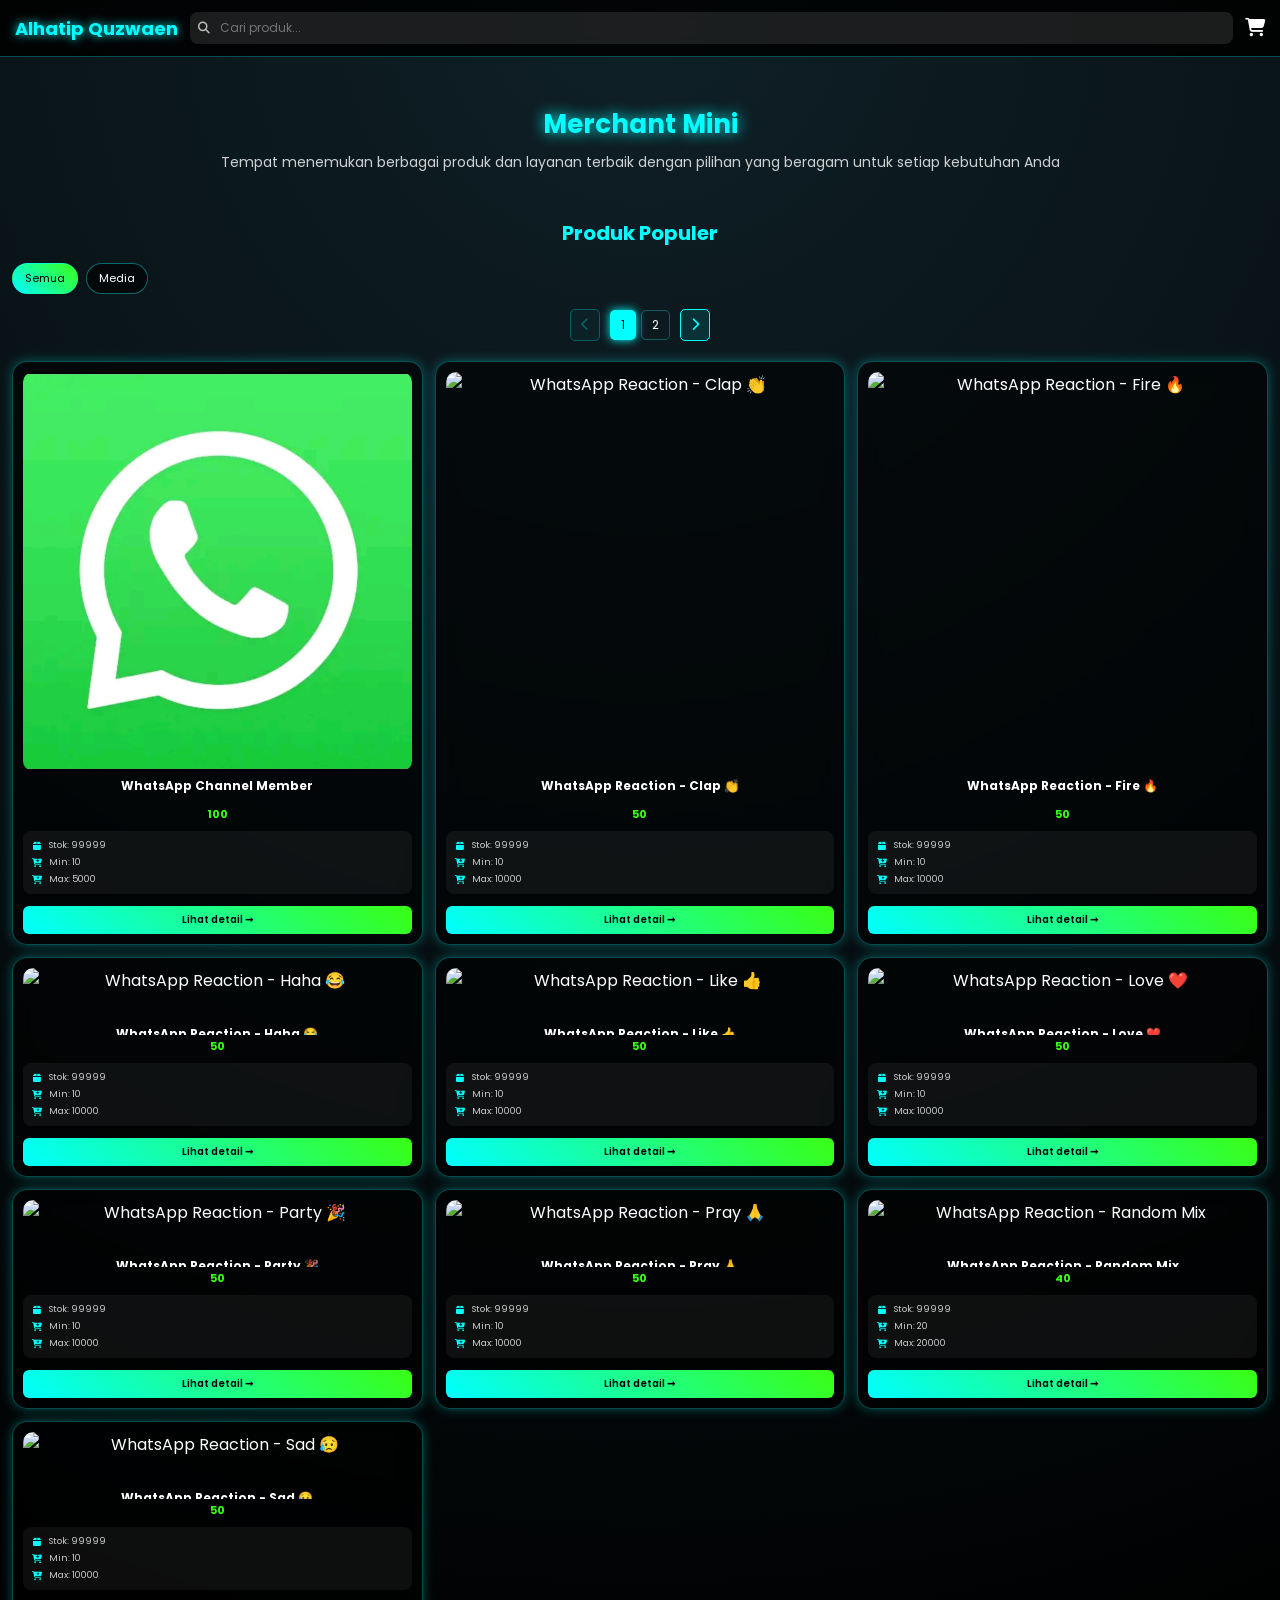
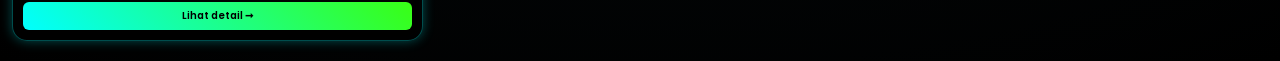
==== pages/merchant/index.html @ f5bba888 "first commit" ====
<!DOCTYPE html>
<html lang="id">
    <head>
        <meta charset="UTF-8">
        <meta name="viewport" content="width=device-width, initial-scale=1.0">
        <title>Alhatip Quzwaen | Merchant Mini</title>
        <link rel="icon" type="image/png" href="../../assets/img/merchant-favicon.png">
        <link href="https://fonts.googleapis.com/css2?family=Poppins:wght@300;400;600;700&display=swap" rel="stylesheet">
        <link rel="stylesheet" href="https://cdnjs.cloudflare.com/ajax/libs/font-awesome/6.5.0/css/all.min.css">
        <link rel="stylesheet" href="../../assets/css/merchant-style.css">
    </head>

    <body>
        <header>
            <div class="logo">Alhatip Quzwaen</div>
            <div class="search-box">
                <i class="fa-solid fa-search"></i>
                <input type="text" id="searchInput" placeholder="Cari produk...">
            </div>
            <i class="fa-solid fa-cart-shopping header-icon"></i>
        </header>

        <main>
            <section class="hero">
                <h1>Merchant Mini</h1>
                <p>Tempat menemukan berbagai produk dan layanan terbaik dengan pilihan yang beragam untuk setiap kebutuhan Anda</p>
            </section>

            <h2 class="section-title">Produk Populer</h2>

            <div class="filter-bar">
                <button class="filter-btn active" data-filter="all">Semua</button>
                <button class="filter-btn" data-filter="media">Media</button>
            </div>

            <div class="pagination-container">
                <button id="prevPage" class="pag-btn"><i class="fa-solid fa-chevron-left"></i></button>
                <div id="pageNumbers" class="page-numbers"></div>
                <button id="nextPage" class="pag-btn"><i class="fa-solid fa-chevron-right"></i></button>
            </div>

            <section class="products" id="productList"></section>
        </main>

        <script src="../../assets/js/merchant-script.js"></script>
    </body>
</html>
---- assets/css/merchant-style.css ----
* {
    margin: 0;
    padding: 0;
    box-sizing: border-box;
    font-family: 'Poppins', sans-serif;
}

body {
    display: flex;
    flex-direction: column;
    min-height: 100vh;
    padding-top: 70px;
    background: radial-gradient(circle at top, #0f2027, #000000);
    color: white;
}

main {
    flex: 1;
}

header {
    position: fixed;
    top: 0;
    left: 0;
    z-index: 1000;
    display: flex;
    align-items: center;
    justify-content: space-between;
    width: 100%;
    padding: 12px 15px;
    background: rgba(0, 0, 0, 0.85);
    backdrop-filter: blur(10px);
    border-bottom: 1px solid rgba(0, 255, 255, 0.3);
}

.logo {
    font-size: 18px;
    font-weight: 700;
    color: #00ffff;
    text-shadow: 0 0 10px #00ffff;
}

.search-box {
    position: relative;
    flex: 1;
    margin: 0 12px;
}

.search-box input {
    width: 100%;
    padding: 7px 10px 7px 30px;
    font-size: 12px;
    color: white;
    background: rgba(255, 255, 255, 0.1);
    border: none;
    border-radius: 8px;
    outline: none;
}

.search-box i {
    position: absolute;
    top: 50%;
    left: 8px;
    font-size: 12px;
    opacity: 0.7;
    transform: translateY(-50%);
}

.header-icon {
    font-size: 18px;
    color: white;
    cursor: pointer;
}

.hero {
    padding: 35px 20px;
    text-align: center;
}

.hero h1 {
    margin-bottom: 8px;
    font-size: 26px;
    color: #00ffff;
    text-shadow: 0 0 15px #00ffff;
}

.hero p {
    font-size: 14px;
    opacity: 0.8;
}

.section-title {
    margin-top: 10px;
    margin-bottom: 15px;
    font-size: 20px;
    color: #00ffff;
    text-align: center;
}

.filter-bar {
    display: flex;
    gap: 8px;
    padding: 0 12px;
    margin-bottom: 15px;
    overflow-x: auto;
    scroll-behavior: smooth;
    scrollbar-width: none;
    -webkit-overflow-scrolling: touch;
}

.filter-bar::-webkit-scrollbar {
    display: none;
}

.filter-btn {
    flex-shrink: 0;
    padding: 6px 12px;
    font-size: 11px;
    color: white;
    background: rgba(0, 0, 0, 0.6);
    border: 1px solid rgba(0, 255, 255, 0.4);
    border-radius: 20px;
    cursor: pointer;
    transition: 0.3s;
}

.filter-btn.active {
    color: black;
    background: linear-gradient(45deg, #00ffff, #39ff14);
}

.pagination-container {
    display: flex;
    justify-content: center;
    align-items: center;
    gap: 10px;
    margin-bottom: 20px;
}

.pag-btn {
    background: rgba(0, 255, 255, 0.1);
    border: 1px solid #00ffff;
    color: #00ffff;
    padding: 5px 10px;
    border-radius: 5px;
    cursor: pointer;
    transition: 0.3s;
}

.pag-btn:disabled {
    opacity: 0.3;
    cursor: not-allowed;
}

.page-numbers {
    display: flex;
    gap: 5px;
}

.page-num {
    background: none;
    border: 1px solid rgba(0, 255, 255, 0.3);
    color: white;
    padding: 5px 10px;
    cursor: pointer;
    border-radius: 5px;
    font-size: 12px;
}

.page-num.active {
    background: #00ffff;
    color: black;
    box-shadow: 0 0 10px #00ffff;
}

.products {
    display: grid;
    grid-template-columns: repeat(3, 1fr);
    gap: 12px;
    padding: 0 12px 20px;
}

.product-card {
    display: flex;
    flex-direction: column;
    padding: 10px;
    text-align: center;
    background: rgba(0, 0, 0, 0.6);
    backdrop-filter: blur(10px);
    border: 1px solid rgba(0, 255, 255, 0.3);
    border-radius: 15px;
    box-shadow: 0 0 12px rgba(0, 255, 255, 0.3);
    transition: 0.3s;
}

.product-card:hover {
    box-shadow: 0 0 20px #00ffff;
    transform: translateY(-4px);
}

.product-card img {
    width: 100%;
    height: 100%;
    margin-bottom: 6px;
    object-fit: cover;
    border-radius: 10px;
}

.product-card h3 {
    display: -webkit-box;
    height: 36px;
    margin-bottom: 3px;
    overflow: hidden;
    font-size: 12px;
    -webkit-line-clamp: 2;
    -webkit-box-orient: vertical;
}

.price {
    margin-bottom: 8px;
    font-size: 11px;
    font-weight: 700;
    color: #39ff14;
}

.product-stats {
    display: flex;
    flex-direction: column;
    gap: 4px;
    padding: 8px;
    margin-bottom: 12px;
    text-align: left;
    background: rgba(255, 255, 255, 0.05);
    border-radius: 8px;
}

.stat-item {
    display: flex;
    align-items: center;
    gap: 6px;
    font-size: 9px;
    color: rgba(255, 255, 255, 0.8);
}

.stat-item i {
    width: 12px;
    color: #00ffff;
    text-align: center;
}

.detail-btn {
    display: block;
    width: 100%;
    padding: 6px 0;
    margin-top: auto;
    font-size: 10px;
    font-weight: 600;
    color: black;
    text-decoration: none;
    background: linear-gradient(45deg, #00ffff, #39ff14);
    border-radius: 6px;
}

@media (max-width: 768px) {
    .products {
        grid-template-columns: repeat(2, 1fr);
    }
}
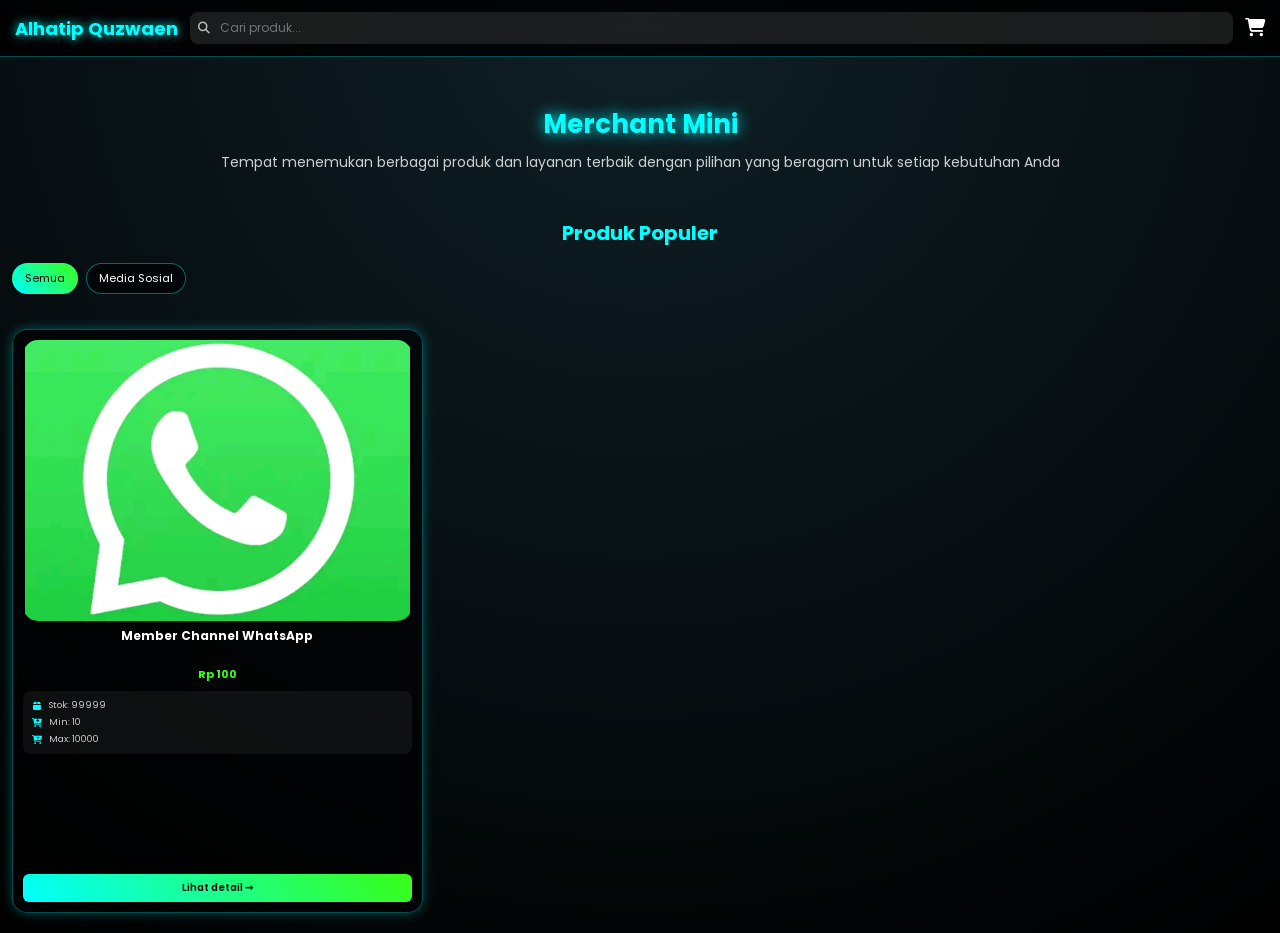
==== commit 16ab10d3: "Update" ====
--- a/pages/merchant/index.html
+++ b/pages/merchant/index.html
@@ -30,7 +30,7 @@
 
             <div class="filter-bar">
                 <button class="filter-btn active" data-filter="all">Semua</button>
-                <button class="filter-btn" data-filter="media">Media</button>
+                <button class="filter-btn" data-filter="media sosial">Media Sosial</button>
             </div>
 
             <div class="pagination-container">
--- a/assets/css/merchant-style.css
+++ b/assets/css/merchant-style.css
@@ -200,10 +200,10 @@
 
 .product-card img {
     width: 100%;
-    height: 100%;
+    height: 50%;
     margin-bottom: 6px;
     object-fit: cover;
-    border-radius: 10px;
+    border-radius: 15px;
 }
 
 .product-card h3 {
